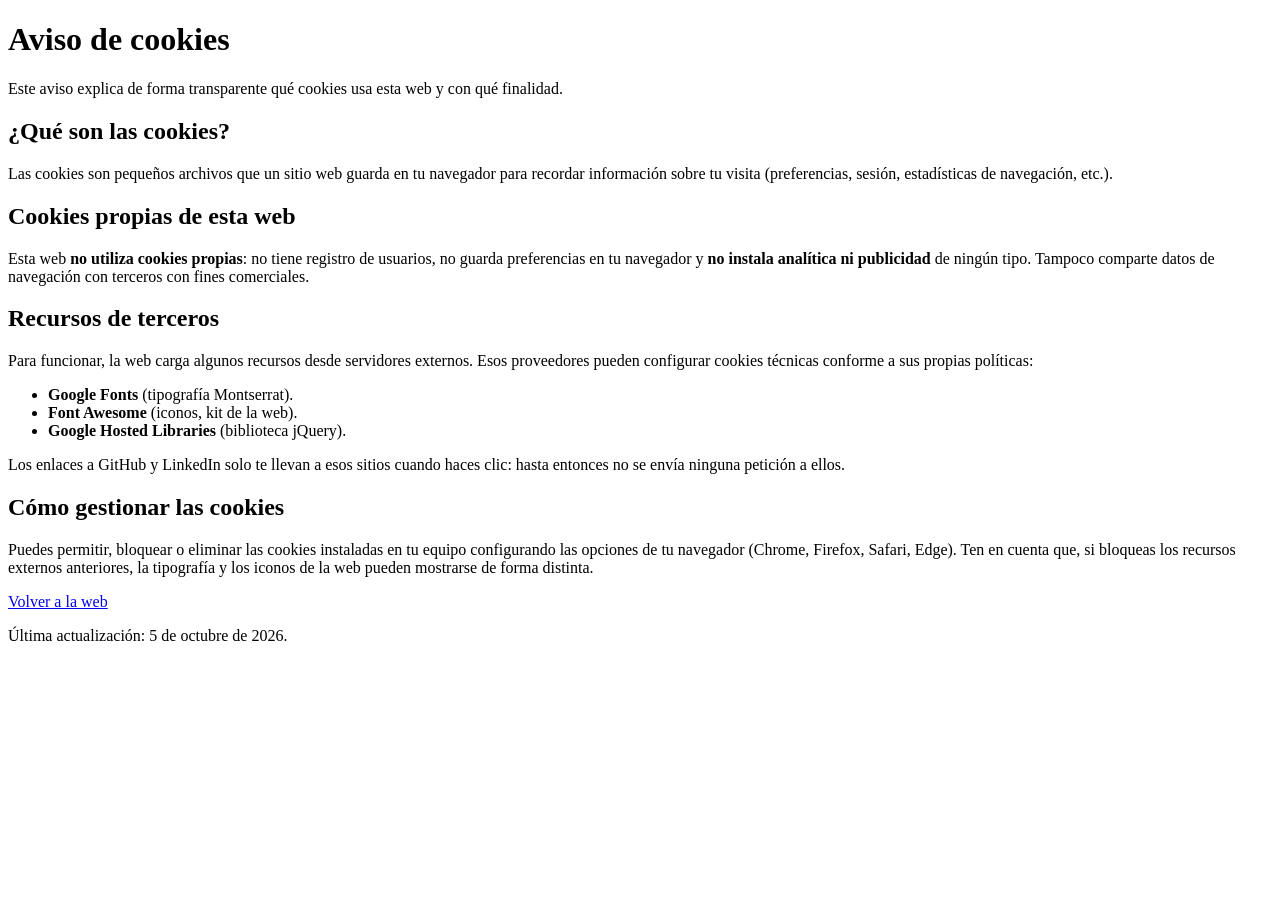
==== cookies.html @ aaad7565 "docs: el proyecto es el portafolio, no un ejercicio de css-grid Empezo en 2021 como proyecto de apre" ====
<!doctype html>
<html lang="es">

<head>
    <meta charset="utf-8">
    <meta name="viewport" content="width=device-width, initial-scale=1">

    <link href="css/styles.css" rel="stylesheet">
    <link href="css/global.css" rel="stylesheet">

    <!-- Google Fonts -->
    <link href="https://fonts.googleapis.com/css2?family=Montserrat:wght@100;300;400;500;800&display=swap"
        rel="stylesheet">

    <title>Aviso de cookies | Jorge Mantiñán</title>
</head>

<body>
    <div class="cookies-page">
        <div class="cookies-content">
            <h1>Aviso de cookies</h1>
            <p>Este aviso explica de forma transparente qué cookies usa esta web y con qué
                finalidad.</p>

            <h2>¿Qué son las cookies?</h2>
            <p>Las cookies son pequeños archivos que un sitio web guarda en tu navegador
                para recordar información sobre tu visita (preferencias, sesión, estadísticas
                de navegación, etc.).</p>

            <h2>Cookies propias de esta web</h2>
            <p>Esta web <strong>no utiliza cookies propias</strong>: no tiene registro de
                usuarios, no guarda preferencias en tu navegador y <strong>no instala
                analítica ni publicidad</strong> de ningún tipo. Tampoco comparte datos de
                navegación con terceros con fines comerciales.</p>

            <h2>Recursos de terceros</h2>
            <p>Para funcionar, la web carga algunos recursos desde servidores externos. Esos
                proveedores pueden configurar cookies técnicas conforme a sus propias
                políticas:</p>
            <ul>
                <li><strong>Google Fonts</strong> (tipografía Montserrat).</li>
                <li><strong>Font Awesome</strong> (iconos, kit de la web).</li>
                <li><strong>Google Hosted Libraries</strong> (biblioteca jQuery).</li>
            </ul>
            <p>Los enlaces a GitHub y LinkedIn solo te llevan a esos sitios cuando haces
                clic: hasta entonces no se envía ninguna petición a ellos.</p>

            <h2>Cómo gestionar las cookies</h2>
            <p>Puedes permitir, bloquear o eliminar las cookies instaladas en tu equipo
                configurando las opciones de tu navegador (Chrome, Firefox, Safari, Edge).
                Ten en cuenta que, si bloqueas los recursos externos anteriores, la
                tipografía y los iconos de la web pueden mostrarse de forma distinta.</p>

            <a class="but-info cookies-back" href="index.html">Volver a la web</a>
            <p class="cookies-updated">Última actualización: 5 de octubre de 2026.</p>
        </div>
    </div>
</body>

</html>
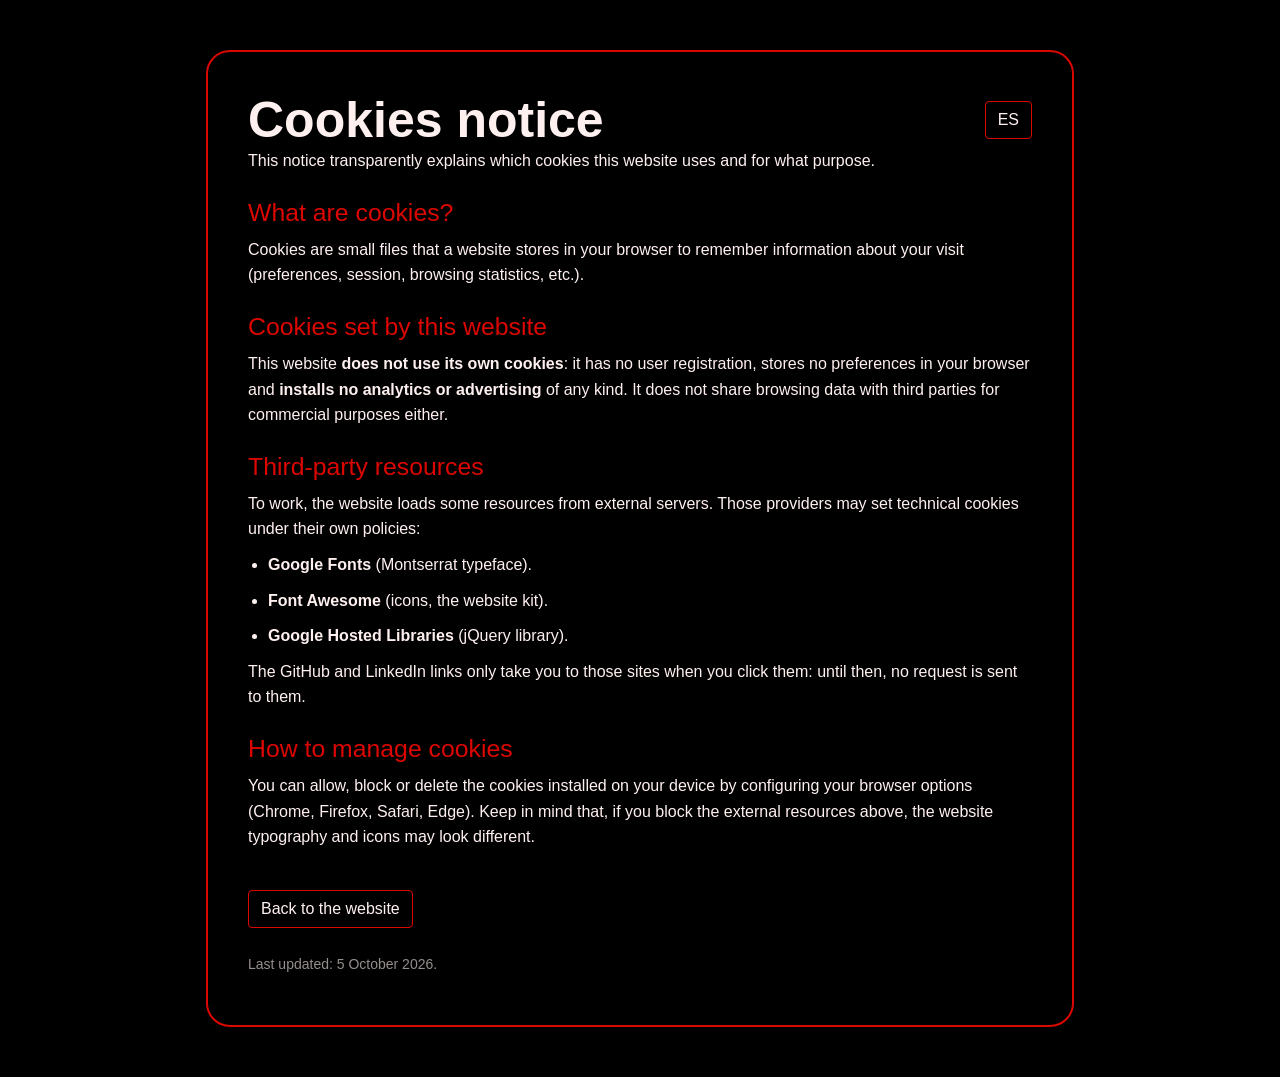
==== commit b2435657: "feat: traduccion de toda la web a ingles con boton EN/ES Dos idiomas (solo ES y EN) con un boton EN/" ====
--- a/cookies.html
+++ b/cookies.html
@@ -1,5 +1,5 @@
 <!doctype html>
-<html lang="es">
+<html lang="es" data-i18n-doc="doc.cookies">
 
 <head>
     <meta charset="utf-8">
@@ -18,43 +18,49 @@
 <body>
     <div class="cookies-page">
         <div class="cookies-content">
-            <h1>Aviso de cookies</h1>
-            <p>Este aviso explica de forma transparente qué cookies usa esta web y con qué
+            <div class="cookies-head">
+                <h1 data-i18n="cookies.h1">Aviso de cookies</h1>
+                <button id="lang-toggle" type="button" class="but-info">EN</button>
+            </div>
+            <p data-i18n="cookies.intro">Este aviso explica de forma transparente qué cookies usa esta web y con qué
                 finalidad.</p>
 
-            <h2>¿Qué son las cookies?</h2>
-            <p>Las cookies son pequeños archivos que un sitio web guarda en tu navegador
+            <h2 data-i18n="cookies.whatH2">¿Qué son las cookies?</h2>
+            <p data-i18n="cookies.whatP">Las cookies son pequeños archivos que un sitio web guarda en tu navegador
                 para recordar información sobre tu visita (preferencias, sesión, estadísticas
                 de navegación, etc.).</p>
 
-            <h2>Cookies propias de esta web</h2>
-            <p>Esta web <strong>no utiliza cookies propias</strong>: no tiene registro de
+            <h2 data-i18n="cookies.ownH2">Cookies propias de esta web</h2>
+            <p data-i18n-html="cookies.ownP">Esta web <strong>no utiliza cookies propias</strong>: no tiene registro de
                 usuarios, no guarda preferencias en tu navegador y <strong>no instala
                 analítica ni publicidad</strong> de ningún tipo. Tampoco comparte datos de
                 navegación con terceros con fines comerciales.</p>
 
-            <h2>Recursos de terceros</h2>
-            <p>Para funcionar, la web carga algunos recursos desde servidores externos. Esos
+            <h2 data-i18n="cookies.thirdH2">Recursos de terceros</h2>
+            <p data-i18n="cookies.thirdP">Para funcionar, la web carga algunos recursos desde servidores externos. Esos
                 proveedores pueden configurar cookies técnicas conforme a sus propias
                 políticas:</p>
             <ul>
-                <li><strong>Google Fonts</strong> (tipografía Montserrat).</li>
-                <li><strong>Font Awesome</strong> (iconos, kit de la web).</li>
-                <li><strong>Google Hosted Libraries</strong> (biblioteca jQuery).</li>
+                <li data-i18n-html="cookies.fonts"><strong>Google Fonts</strong> (tipografía Montserrat).</li>
+                <li data-i18n-html="cookies.icons"><strong>Font Awesome</strong> (iconos, kit de la web).</li>
+                <li data-i18n-html="cookies.jquery"><strong>Google Hosted Libraries</strong> (biblioteca jQuery).</li>
             </ul>
-            <p>Los enlaces a GitHub y LinkedIn solo te llevan a esos sitios cuando haces
+            <p data-i18n="cookies.linksP">Los enlaces a GitHub y LinkedIn solo te llevan a esos sitios cuando haces
                 clic: hasta entonces no se envía ninguna petición a ellos.</p>
 
-            <h2>Cómo gestionar las cookies</h2>
-            <p>Puedes permitir, bloquear o eliminar las cookies instaladas en tu equipo
+            <h2 data-i18n="cookies.manageH2">Cómo gestionar las cookies</h2>
+            <p data-i18n="cookies.manageP">Puedes permitir, bloquear o eliminar las cookies instaladas en tu equipo
                 configurando las opciones de tu navegador (Chrome, Firefox, Safari, Edge).
                 Ten en cuenta que, si bloqueas los recursos externos anteriores, la
                 tipografía y los iconos de la web pueden mostrarse de forma distinta.</p>
 
-            <a class="but-info cookies-back" href="index.html">Volver a la web</a>
-            <p class="cookies-updated">Última actualización: 5 de octubre de 2026.</p>
+            <a class="but-info cookies-back" href="index.html" data-i18n="cookies.back">Volver a la web</a>
+            <p class="cookies-updated" data-i18n="cookies.updated">Última actualización: 5 de octubre de 2026.</p>
         </div>
     </div>
+
+    <!-- i18n ES/EN -->
+    <script src="./js/i18n.js"></script>
 </body>
 
 </html>
--- a/css/global.css
+++ b/css/global.css
@@ -0,0 +1,1100 @@
+@charset "UTF-8";
+/* Grid Header */
+.header-container {
+  background-image: url("../img/HexaBackgroundHeader.jpg");
+  background-size: cover;
+  grid-area: header;
+  display: grid;
+  grid-template-columns: 1fr;
+  grid-template-rows: 100px 1fr 100px;
+  grid-template-areas: "menu       " "main-header" "end-header ";
+  align-content: space-between;
+}
+
+/* Navbar header */
+.menu {
+  display: grid;
+  grid-area: menu;
+  grid-template-columns: repeat(2, 1fr);
+  grid-template-rows: 1fr;
+}
+
+.menu_links {
+  display: flex;
+  justify-content: space-evenly;
+  align-items: center;
+  list-style: none;
+}
+.menu_links a {
+  display: block;
+  text-decoration: none;
+}
+.menu_links {
+  /* Botón EN/ES: mismo estilo .but-info pero más compacto en la barra.
+     z-index por encima de los popups (100) para poder cambiar de idioma
+     aunque haya un proyecto o un curso abierto */
+}
+.menu_links .lang-item #lang-toggle {
+  cursor: pointer;
+  padding: 0.25rem 0.5rem;
+  font-size: 0.9rem;
+  line-height: 1.2;
+  font-weight: 400;
+  position: relative;
+  z-index: 110;
+}
+
+ul.show {
+  top: 0px;
+}
+
+.btn_menu {
+  display: none;
+  cursor: pointer;
+  font-size: 1.25em;
+}
+.btn_menu:hover, .btn_menu:focus, .btn_menu:active {
+  color: transparent;
+  -webkit-text-stroke: 1px #FFF0F0;
+  transition: 0.5s;
+}
+
+.logo {
+  margin: auto 20%;
+}
+.logo img {
+  height: 100px;
+}
+
+/* Main header */
+.main-header {
+  display: grid;
+  grid-area: main-header;
+  grid-template-columns: repeat(3, 1fr);
+  align-items: center;
+}
+.main-header .personal-information {
+  /* TODO Change position absolute at logo */
+  grid-column: 1/3;
+  grid-row: 1/2;
+  justify-self: center;
+  align-self: center;
+  text-align: left;
+}
+.main-header .personal-information h1 {
+  font-size: calc(18px + 2.5vw);
+  font-weight: 600;
+  line-height: 1.125;
+}
+.main-header .personal-information h3 {
+  margin-bottom: 0.5em;
+  font-size: calc(12px + 1.5vw);
+  font-weight: 300;
+  line-height: 1.125;
+}
+.main-header .personal-information {
+  z-index: 4;
+}
+.main-header .logo-m {
+  grid-column: 2/3;
+  grid-row: 1/2;
+}
+.main-header .logo-m img {
+  width: 100%;
+  filter: brightness(30%);
+}
+.main-header .logo-m {
+  z-index: 3;
+}
+.main-header .rrss {
+  grid-column: 3/-1;
+  grid-row: 1/2;
+  float: block;
+  margin: 1em;
+  text-align: right;
+  font-size: calc(18px + 2.5vw);
+}
+.main-header .rrss a {
+  color: #968D8D;
+  text-decoration: none;
+  -webkit-text-stroke: 0px #FFF0F0;
+  transition: all 1.5s;
+}
+.main-header .rrss a:hover, .main-header .rrss a:focus, .main-header .rrss a:active {
+  color: transparent;
+  -webkit-text-stroke: 1px #FFF0F0;
+  transition: all 0.5s;
+}
+
+/* End Header */
+.end-header {
+  display: grid;
+  grid-area: end-header;
+  grid-template-columns: repeat(3, 1fr);
+  align-items: center;
+}
+.end-header .go-projects-label {
+  text-align: center;
+  grid-column-start: 2;
+  grid-column-end: 3;
+}
+.end-header .cookies-text a {
+  margin: 2em;
+  color: #968D8D;
+  text-decoration: none;
+  float: right;
+  grid-column-start: 3;
+  grid-column-end: -1;
+  transition: all 0.5s;
+}
+.end-header .cookies-text a:hover, .end-header .cookies-text a:focus, .end-header .cookies-text a:active {
+  color: #DB0700;
+  transition: all 0.5s;
+}
+
+/* Small Screen */
+@media screen and (max-width: 768px) {
+  /* Navbar Logo */
+  .logo {
+    margin: 0 auto;
+  }
+  .logo img {
+    height: 100%;
+    background-size: cover;
+  }
+  /* Navbar responsive */
+  .menu {
+    height: 65px;
+  }
+  .btn_menu {
+    display: inline-flex;
+    align-self: center;
+    justify-self: flex-end;
+    margin-right: 50px;
+    z-index: 110;
+  }
+  .menu_links {
+    position: fixed;
+    width: 100vw;
+    height: 100vh;
+    background-image: url("../img/BackgroundMenuResponsive.jpg");
+    background-size: cover;
+    top: -100vh;
+    text-align: center;
+    transition: all 0.5s;
+    flex-direction: column;
+  }
+  .menu_links li {
+    margin: 30px 0 0 0;
+    line-height: 30px;
+  }
+  .menu_links li:hover {
+    background: none;
+  }
+  .menu_links {
+    /* Por encima de los popups (100) y del botón #go-top (90) para que el
+       EN/ES siga accesible con un popup abierto */
+    z-index: 110;
+  }
+}
+@media screen and (max-width: 600px) {
+  .personal-information {
+    margin-left: 10%;
+  }
+}
+/* Palette */
+.main-content {
+  padding-top: 100px;
+  background-image: url("../img/WhiteGeometry.png");
+  background-repeat: repeat;
+  grid-area: main-content;
+  display: grid;
+  grid-template-columns: 1fr;
+  grid-template-rows: repeat(3, auto);
+  grid-template-areas: "projects" "courses" "contact";
+  align-content: space-between;
+}
+
+/* TODO Refactor on differents scss projects and courses */
+/* Projects */
+.projects {
+  width: 80%;
+  margin-bottom: 0px;
+  padding-bottom: 0px;
+  display: grid;
+  grid-area: projects;
+  grid-template-columns: repeat(3, 1fr);
+  grid-auto-rows: auto;
+  row-gap: 200px;
+  justify-self: center;
+}
+
+.project {
+  margin-right: 50px;
+  width: 60vw;
+  height: 410px;
+  z-index: 3;
+  position: relative;
+  cursor: pointer;
+}
+.project:nth-child(odd) {
+  grid-column: 1/3;
+}
+.project:nth-child(even) {
+  grid-column: 2/4;
+}
+.project:before {
+  position: absolute;
+  content: "";
+  width: 50vw;
+  height: 410px;
+  background-size: cover;
+  background-position: center;
+  border-radius: 1.5rem;
+  filter: brightness(60%);
+  z-index: -1;
+  transition: 0.8s;
+}
+.project.project-personal:before {
+  background-image: url("../img/LogoMantiWhiteBackBlack.png");
+}
+.project.project-empresas:before {
+  background-image: url("../img/EquipoEmpresarial.jpg");
+}
+.project.project-renfe:before {
+  background-image: url("../img/project-mantirenfe.png");
+}
+.project.project-gestor:before {
+  background-image: url("../img/project-mantigestor.png");
+}
+.project.project-twitch:before {
+  background-image: url("../img/project-manti-twitch.png");
+}
+.project.project-bot:before {
+  background-image: url("../img/CodigoProgramacion.jpg");
+}
+.project {
+  /* Screenshots with a light background need a darker base so the
+     off-white title stays readable (hover rule below still wins) */
+}
+.project.project-renfe:before, .project.project-gestor:before, .project.project-twitch:before {
+  filter: brightness(40%);
+}
+.project:hover:before, .project:focus:before {
+  filter: brightness(30%);
+  transition: 0.8s;
+}
+.project .project-content {
+  width: 70%;
+  padding: 20px 20px;
+}
+.project .project-content h1 {
+  font-size: calc(18px + 2.5vw);
+  font-weight: 600;
+  line-height: 1.125;
+}
+.project .project-content h3 {
+  margin-bottom: 0.5em;
+  font-size: calc(12px + 1.5vw);
+  font-weight: 300;
+  line-height: 1.125;
+}
+.project .project-content ul.project-tech {
+  display: none;
+  flex-wrap: wrap;
+  margin: 0 0 15px 0;
+  padding: 0;
+  list-style: none;
+}
+.project .project-content ul.project-tech li {
+  margin-right: 10px;
+  font-size: calc(6px + 0.4vw);
+  font-weight: 300;
+  color: rgba(255, 240, 240, 0.7);
+}
+.project .project-content ul.project-tech li::after {
+  content: "·";
+  margin-left: 10px;
+  color: #db0700;
+}
+.project .project-content ul.project-tech li:last-child::after {
+  content: "";
+}
+
+/* Tecnologies circle that accompanies each project (hover reveals the list) */
+.technologies {
+  width: 250px;
+  height: 250px;
+  margin: auto;
+  display: flex;
+  justify-content: center;
+  align-items: center;
+  flex-direction: column;
+  border-radius: 1.5rem;
+  clip-path: circle(50% at 50% 50%);
+  grid-column: span 1;
+  z-index: 5;
+  transition: 1.2s;
+}
+.technologies h3 {
+  /* El bloque h3+ul llegaba a medir 243px dentro de un circulo de 250:
+     en ventanas altas el texto se salia del fondo oscuro y parecia
+     cortado. Escalado mas compacto con holgura en cualquier altura. */
+  margin-bottom: 6px;
+  font-size: calc(11px + 0.6vh);
+}
+.technologies:before {
+  position: absolute;
+  content: "";
+  width: 250px;
+  height: 250px;
+  background-image: url("../img/CodigoProgramacion.jpg");
+  background-size: cover;
+  filter: brightness(70%);
+  z-index: -1;
+  transition: 1.2s;
+}
+.technologies:hover, .technologies:focus {
+  clip-path: circle(70% at 50% 50%);
+  transition: 1.2s;
+}
+.technologies:hover ul, .technologies:focus ul {
+  display: block;
+}
+.technologies:hover:before, .technologies:focus:before {
+  filter: brightness(30%);
+  transition: 1.2s;
+}
+.technologies ul {
+  display: none;
+  font-size: calc(5px + 0.9vh);
+  line-height: 1.35;
+  list-style: none;
+  padding-left: 0;
+  text-align: center;
+}
+
+/* Courses */
+.courses {
+  width: 100%;
+  margin-top: 10vh;
+  display: grid;
+  grid-area: courses;
+  grid-template-columns: repeat(1, 1fr);
+  grid-template-rows: 1fr auto;
+  justify-self: center;
+}
+
+.title-courses {
+  padding-top: 5hv;
+  width: 100%;
+  height: 300px;
+  background-image: url("../img/BlackGeometry.png");
+  background-repeat: repeat;
+  clip-path: polygon(0 0, 100% 80%, 100% 100%, 0 100%);
+  display: flex;
+  justify-content: center;
+  align-items: flex-end;
+}
+
+.study-centers {
+  padding: 150px 0px;
+  width: 100%;
+  background-image: url("../img/BlackGeometry.png");
+  background-repeat: repeat;
+  display: grid;
+  grid-template-columns: repeat(1, 1fr);
+  justify-self: center;
+}
+.study-centers .study-center {
+  padding: 20px 0px;
+  margin-bottom: 100px;
+  width: 100%;
+  display: grid;
+  grid-template-columns: repeat(2, 1fr);
+  grid-template-rows: repeat(1, 1fr);
+  row-gap: 50px;
+  text-align: center;
+  justify-items: center;
+  align-items: center;
+}
+.study-centers .study-center h3 {
+  grid-column: span 2;
+}
+.study-centers .study-center:nth-last-child(1) {
+  margin-bottom: 100px;
+}
+.study-centers .study-center {
+  /* Lone pill (e.g. the posgrado) centered across both columns */
+}
+.study-centers .study-center.study-center-single .course {
+  grid-column: 1/-1;
+}
+
+.course-technology {
+  width: 500px;
+  height: 50px;
+  display: flex;
+  justify-content: center;
+  align-items: center;
+  position: absolute;
+  background-color: #000000;
+  border: 4px solid #db0700;
+  border-radius: 2.5rem;
+  z-index: -2;
+  transform: translate(-5px, -5px);
+}
+
+.course {
+  margin: 20px 0px;
+  width: 500px;
+  height: 50px;
+  display: flex;
+  justify-content: flex-end;
+  align-items: flex-end;
+  border: 4px solid #c2b6b6;
+  border-radius: 2.5rem;
+  transform: translate(15px, 15px);
+  z-index: 10;
+}
+.course h3 {
+  margin-bottom: 0px;
+  margin-right: 10px;
+  color: rgba(255, 255, 255, 0);
+}
+.course:hover {
+  position: relative;
+  transform: translate(30px, 30px);
+  transition: 1.5s;
+}
+.course:hover .course-technology {
+  transform: translate(-20px, -20px);
+  transition: 1.5s;
+}
+.course:hover h3 {
+  color: rgb(255, 255, 255);
+  transition: 1.5s;
+}
+
+/* Contact */
+.contact {
+  grid-area: contact;
+  width: 100%;
+  padding: 100px 0px;
+  background-image: url("../img/BlackGeometry.png");
+  background-repeat: repeat;
+  display: flex;
+  justify-content: center;
+  align-items: center;
+  text-align: center;
+}
+.contact .contact-content h1 {
+  font-size: calc(18px + 2.5vw);
+  font-weight: 600;
+  line-height: 1.125;
+}
+.contact .contact-content p {
+  margin: 20px 0px 30px 0px;
+  font-weight: 300;
+}
+.contact .contact-content .contact-links {
+  display: flex;
+  justify-content: center;
+  flex-wrap: wrap;
+}
+.contact .contact-content .contact-links a {
+  margin: 10px;
+}
+
+/* Media Queries */
+/* Laptop Screen */
+@media screen and (max-width: 1200px) {
+  /* Courses */
+  .title-courses {
+    width: 100%;
+    height: 100px;
+  }
+  .study-centers {
+    padding: 50px 0px;
+    display: grid;
+  }
+  .study-centers .study-center {
+    padding: 10px 0px;
+    margin-bottom: 50px;
+    grid-template-columns: repeat(1, 1fr);
+    grid-template-rows: repeat(1, 1fr);
+    row-gap: 10px;
+  }
+  .study-centers .study-center h3 {
+    grid-column: span 1;
+  }
+  .study-centers .study-center:nth-last-child(1) {
+    margin-bottom: 50px;
+  }
+}
+/* Ipad Horizontal Screen */
+@media screen and (max-width: 1024px) {
+  /* Projects */
+  .projects {
+    width: 100%;
+    margin: 0;
+    padding: 0;
+    grid-template-columns: repeat(1, 1fr);
+    row-gap: 20px;
+    justify-items: center;
+  }
+  .project {
+    margin-right: 0px;
+    width: 80%;
+    height: auto;
+    min-height: 210px;
+    grid-column: span 1;
+  }
+  .project:nth-child(odd), .project:nth-child(even) {
+    grid-column: span 1;
+  }
+  .project:before {
+    width: 100%;
+    height: auto;
+    top: 0;
+    bottom: 0;
+    /* Screenshots 16:10 en una tarjeta estrecha: ancla arriba para que
+       se vea el encabezado de la web, no un recorte del medio */
+    background-position: center top;
+  }
+  .project .project-content {
+    padding: 20px 20px;
+  }
+  /* No hover on touch screens: the circle is useless, the card list shows instead */
+  .technologies {
+    display: none;
+  }
+  .project .project-content ul.project-tech {
+    display: flex;
+  }
+  .project .project-content ul.project-tech li {
+    /* En móvil el base calc(6px + 0.4vw) queda diminuto, pero sin
+       pasarse: con 8 tecnologías no debe comerse la tarjeta */
+    font-size: calc(8px + 1.2vw);
+  }
+  /* "Proyectos para empresas" lleva 8 tecnologías: fuente más apretada
+     para que la lista no invada la tarjeta */
+  .project-empresas .project-content ul.project-tech li {
+    font-size: calc(7px + 1vw);
+  }
+  /* Las capturas de Renfe/Gestor/Twitch son interfaces claras: al 40% de
+     brillo en móvil quedaban grises planos y el título no resaltaba.
+     Misma especificidad que la regla de escritorio para que gane el orden */
+  .project.project-renfe:before,
+  .project.project-gestor:before,
+  .project.project-twitch:before,
+  .project.project-bot:before {
+    filter: brightness(30%);
+  }
+  /* En móvil cada tarjeta enseña la web en versión móvil (captura 390x844)
+     en lugar de un recorte de la captura de escritorio. "Proyectos para
+     empresas" conserva su foto, que es ajena a la resolución. */
+  .project.project-personal:before {
+    background-image: url("../img/movil-personal.png");
+  }
+  .project.project-renfe:before {
+    background-image: url("../img/movil-renfe.png");
+  }
+  .project.project-gestor:before {
+    background-image: url("../img/movil-gestor.png");
+  }
+  .project.project-twitch:before {
+    background-image: url("../img/movil-twitch.png");
+  }
+  .project.project-bot:before {
+    background-image: url("../img/movil-bot.png");
+  }
+}
+/* Ipad Screen */
+@media screen and (max-width: 768px) {
+  /* Tamaño course technology */
+  .course-technology {
+    width: 350px;
+    height: 50px;
+    display: flex;
+    justify-content: center;
+    align-items: center;
+    position: absolute;
+    background-color: #000000;
+    border: 4px solid #db0700;
+    border-radius: 2.5rem;
+    z-index: -2;
+    transform: translate(-5px, -5px);
+  }
+  .course {
+    margin: 20px 0px;
+    width: 350px;
+    height: 50px;
+    display: flex;
+    justify-content: flex-end;
+    align-items: flex-end;
+    border: 4px solid #c2b6b6;
+    border-radius: 2.5rem;
+    transform: translate(15px, 15px);
+    z-index: 10;
+  }
+}
+/* Mobile Horizontal Screen */
+/* Mobile Screen */
+/* Palette */
+footer {
+  width: 100vw;
+  text-align: center;
+  background-image: url("../img/BlackGeometry.png");
+  background-repeat: repeat;
+  display: grid;
+  grid-area: footer;
+  grid-template-columns: 1fr;
+  grid-template-rows: repeat(4, 1fr);
+  align-self: center;
+}
+
+.logo-footer {
+  margin: 0 auto;
+}
+.logo-footer img {
+  height: 100px;
+}
+
+.rrss-footer {
+  display: flex;
+  justify-content: center;
+  align-items: center;
+  height: 100px;
+  font-size: calc(18px + 1.5vw);
+}
+.rrss-footer a {
+  margin: 0 1%;
+  color: #968D8D;
+  text-decoration: none;
+  transition: 0.5s;
+}
+.rrss-footer a:hover, .rrss-footer a:focus, .rrss-footer a:active {
+  color: transparent;
+  -webkit-text-stroke: 1px #FFF0F0;
+  transition: 0.5s;
+}
+
+.copy-footer {
+  display: flex;
+  justify-content: center;
+  align-items: center;
+  height: 100px;
+}
+
+span {
+  margin: 0 5px;
+}
+
+hr {
+  width: 50%;
+  margin: auto;
+  opacity: 50%;
+  border: 3px solid #DB0700;
+  border-radius: 1.5rem;
+}
+
+/* Small Screen */
+@media screen and (max-width: 1024px) {
+  /* rrss footer */
+  .rrss-footer {
+    font-size: calc(18px + 3.5vw);
+  }
+}
+/* Palette */
+.popup-about-me-overlay {
+  /*Hides pop-up when there is no "active" class*/
+  display: none;
+  position: absolute;
+  margin: auto;
+  background: #ffffff;
+  border: 3px solid #666666;
+  width: 100%;
+  height: 100%;
+}
+
+.popup-aboutme-overlay.active {
+  display: flex;
+}
+
+/* TODO REFACTOR Unify .slidershow-project and this element */
+.popup-aboutme {
+  display: none;
+  position: fixed;
+  top: 0;
+  left: 0;
+  width: 100%;
+  height: 100%;
+  justify-content: center;
+  align-items: center;
+  flex-direction: column;
+  z-index: 100;
+  background: rgba(0, 0, 0, 0.7);
+}
+
+.popup-aboutme.active {
+  display: flex;
+}
+
+.popup-aboutme-content {
+  display: flex;
+  padding: 5%;
+  width: 50%;
+  height: 50%;
+  text-align: left;
+  justify-content: space-evenly;
+  align-items: center;
+  flex-direction: column;
+  background-color: #000000;
+  border: 2px solid #db0700;
+  border-radius: 1.5rem;
+}
+
+/* Palette */
+/* TODO REFACTOR Unify popup-aboutme and this element */
+.slidershow-project {
+  display: none;
+  position: fixed;
+  top: 0;
+  left: 0;
+  width: 100%;
+  height: 100%;
+  justify-content: center;
+  align-items: center;
+  flex-direction: column;
+  z-index: 100;
+  background: rgba(0, 0, 0, 0.7);
+}
+
+.slidershow-project.active {
+  display: flex;
+}
+
+.slider-project {
+  display: flex;
+  width: 80%;
+  height: 80%;
+  justify-content: space-between;
+  align-items: center;
+  flex-direction: column;
+  background-color: #000000;
+  border: 2px solid #db0700;
+  border-radius: 1.5rem;
+}
+
+.slider-project-content {
+  padding: 0;
+  margin: 0;
+  color: #fff0f0;
+  display: flex;
+  width: 100%;
+  height: 100%;
+  text-align: center;
+  list-style: none;
+}
+.slider-project-content img {
+  width: 100%;
+  height: 100%;
+  object-fit: cover;
+  object-position: center top;
+  background-color: #000000;
+  border-radius: 1.5rem;
+}
+
+.project-info {
+  position: absolute;
+  display: flex;
+  justify-content: space-evenly;
+  flex-direction: column;
+  margin-right: 5px;
+  top: calc(60% - 2px);
+  width: calc(80% - 4px);
+  height: 30%;
+  padding: 10px 20px;
+  overflow-y: auto;
+  background-color: rgba(0, 0, 0, 0.7);
+  border-radius: 0 0 1.5rem 1.5rem;
+  transition: 1s;
+}
+.project-info p a {
+  color: #fff0f0;
+  text-decoration: underline;
+  transition: color 0.5s;
+}
+.project-info p a:hover, .project-info p a:focus {
+  color: #db0700;
+}
+
+/* Hide project info slider */
+.hide {
+  height: 5%;
+  top: calc(85% - 2px);
+  transition: 1s;
+}
+.hide h1, .hide p {
+  display: none;
+}
+
+.arrow {
+  font-size: 35px;
+}
+
+.arrow-up-down {
+  position: relative;
+  transition: 1s;
+}
+
+.arrow-left, .arrow-right {
+  position: absolute;
+  top: 0;
+  height: 100%;
+  display: flex;
+  align-items: center;
+  -webkit-text-stroke: 1px #000000;
+}
+
+.arrow-left {
+  left: calc(10% + 50px);
+}
+
+.arrow-right {
+  right: calc(10% + 50px);
+}
+
+.slider-actions {
+  position: absolute;
+  top: 91%;
+  left: 0;
+  width: 100%;
+  display: flex;
+  justify-content: center;
+  gap: 20px;
+  /* Sobre el fondo atenuado los botones finos se perdian: marco grueso,
+     tipografia con peso y fondo oscuro para que resalten */
+}
+.slider-actions .but-info {
+  padding: 0.5rem 1.25rem;
+  font-weight: 500;
+  border-width: 2px;
+  background-color: rgba(0, 0, 0, 0.85);
+}
+.slider-actions .but-info:hover,
+.slider-actions .but-info:active,
+.slider-actions .but-info:focus {
+  border: 2px solid #fff0f0;
+}
+
+/* Palette */
+.cookies-page {
+  min-height: 100vh;
+  display: flex;
+  justify-content: center;
+  align-items: center;
+  padding: 50px 20px;
+}
+.cookies-page .cookies-content {
+  width: 70%;
+  max-width: 900px;
+  padding: 40px;
+  text-align: left;
+  background-color: #000000;
+  border: 2px solid #db0700;
+  border-radius: 1.5rem;
+}
+.cookies-page .cookies-content h1 {
+  font-size: calc(18px + 2.5vw);
+  font-weight: 600;
+  line-height: 1.125;
+}
+.cookies-page .cookies-content {
+  /* Fila título + botón EN/ES */
+}
+.cookies-page .cookies-content .cookies-head {
+  display: flex;
+  justify-content: space-between;
+  align-items: center;
+  gap: 15px;
+  flex-wrap: wrap;
+}
+.cookies-page .cookies-content .cookies-head #lang-toggle {
+  cursor: pointer;
+  flex-shrink: 0;
+}
+.cookies-page .cookies-content h2 {
+  margin: 25px 0px 10px 0px;
+  font-size: calc(12px + 1vw);
+  font-weight: 500;
+  color: #db0700;
+}
+.cookies-page .cookies-content p,
+.cookies-page .cookies-content li {
+  margin-bottom: 10px;
+  font-weight: 300;
+  line-height: 1.6;
+}
+.cookies-page .cookies-content ul {
+  padding-left: 20px;
+  list-style: disc;
+}
+.cookies-page .cookies-content .cookies-back {
+  display: inline-block;
+  margin-top: 30px;
+}
+.cookies-page .cookies-content .cookies-updated {
+  margin-top: 25px;
+  font-size: 0.875rem;
+  color: #968d8d;
+}
+
+@media screen and (max-width: 768px) {
+  .cookies-page .cookies-content {
+    width: 100%;
+    padding: 25px;
+  }
+}
+/* Palette */
+/* Popup with the list of courses of each .course pill */
+.popup-courses-overlay {
+  display: none;
+  position: fixed;
+  top: 0;
+  left: 0;
+  width: 100%;
+  height: 100%;
+  justify-content: center;
+  align-items: center;
+  z-index: 100;
+  background: rgba(0, 0, 0, 0.7);
+}
+
+.popup-courses-overlay.active {
+  display: flex;
+}
+
+.popup-courses-content {
+  width: 600px;
+  max-width: 90%;
+  max-height: 80vh;
+  overflow-y: auto;
+  padding: 40px;
+  text-align: left;
+  background-color: #000000;
+  border: 2px solid #db0700;
+  border-radius: 1.5rem;
+}
+.popup-courses-content h2 {
+  margin-bottom: 20px;
+  font-size: calc(14px + 1vw);
+  font-weight: 600;
+  line-height: 1.2;
+  text-align: center;
+}
+.popup-courses-content ul {
+  margin: 0;
+  padding: 0;
+  list-style: none;
+}
+.popup-courses-content li {
+  padding: 12px 0px;
+  font-weight: 300;
+  line-height: 1.5;
+  border-bottom: 1px solid rgba(255, 240, 240, 0.15);
+}
+.popup-courses-content li:last-child {
+  border-bottom: 0;
+}
+.popup-courses-content .close-courses {
+  display: block;
+  margin: 25px auto 0px;
+}
+
+@media screen and (max-width: 768px) {
+  .popup-courses-content {
+    padding: 25px;
+  }
+}
+/* Palette */
+* {
+  margin: 0%;
+  padding: 0%;
+  box-sizing: border-box;
+}
+
+body {
+  background: #000000;
+  font-size: 16px;
+  font-family: "Montserrat", sans-serif;
+  color: #FFF0F0;
+}
+
+.main-grid {
+  display: grid;
+  grid-template-columns: 1fr;
+  gap: 0;
+  grid-template-rows: 100vh auto 400px;
+  grid-template-areas: "header" "main-content" "footer";
+  overflow: hidden;
+}
+
+/* Button of information */
+/* TODO Modify btn-outline-info of boostrap 5 */
+.but-info, .but-info:visited {
+  display: inline-block;
+  padding: 0.375rem 0.75rem;
+  color: #FFF0F0;
+  background-color: rgba(0, 0, 0, 0);
+  border: 1px solid #DB0700;
+  border-radius: 0.25rem;
+  line-height: 1.5;
+  font-family: "Montserrat", inherit;
+  font-weight: 300;
+  font-size: 1rem;
+  text-decoration: none;
+  text-align: center;
+  vertical-align: middle;
+  transition: all 0.7s;
+}
+
+.but-info:hover, .but-info:active, .but-info:focus {
+  color: #DB0700;
+  border: 1px solid #FFF0F0;
+  transition: all 0.7s;
+}
+
+/* Rotate 180 */
+.rotate180 {
+  position: relative;
+  transform: rotateX(180deg);
+  transition: 1s;
+}
+
+/* Back to top button (same look as .but-info, hidden until you scroll) */
+#go-top {
+  position: fixed;
+  right: 30px;
+  bottom: 30px;
+  z-index: 90;
+  display: none;
+  padding: 0.6rem 0.75rem;
+  background-color: rgba(0, 0, 0, 0.7);
+  cursor: pointer;
+}
+
+/* Scroll Bar */
+::-webkit-scrollbar {
+  width: 10px;
+  background-color: #000000;
+}
+
+::-webkit-scrollbar-thumb {
+  border-radius: 10px;
+  box-shadow: inset 0 0 6px rgba(0, 0, 0, 0.7);
+  background-color: #DB0700;
+}
+
+/*# sourceMappingURL=global.css.map */
